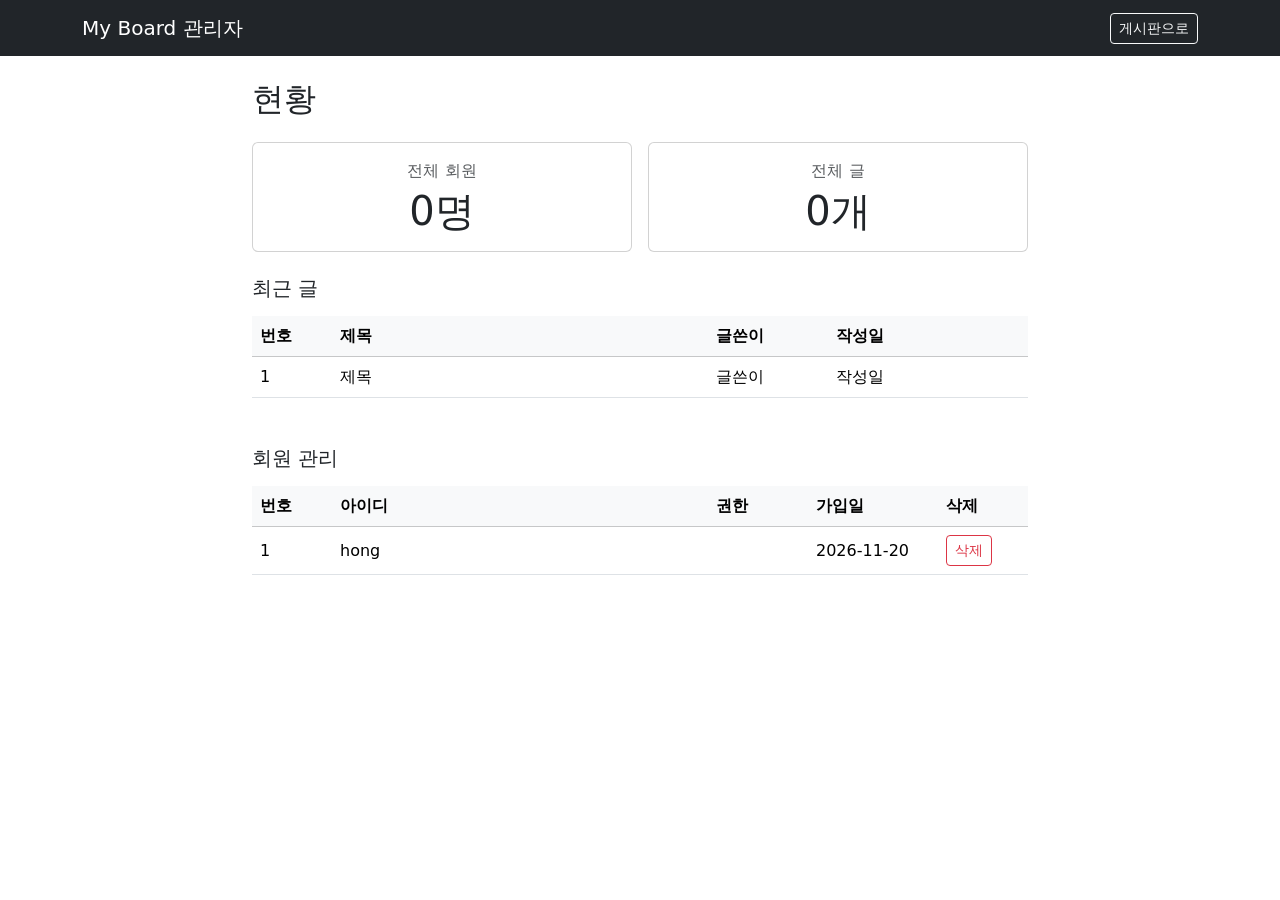
==== boardweb/src/main/resources/templates/admin/dashboard.html @ 27a1f4fc "인증" ====
<!DOCTYPE html>
<html xmlns:th="http://www.thymeleaf.org" lang="ko">
<head>
    <meta charset="UTF-8">
    <title>관리자 페이지</title>
    <link rel="stylesheet" href="https://cdn.jsdelivr.net/npm/bootstrap@5.3.9/dist/css/bootstrap.min.css">
</head>
<body>
    <nav class="navbar navbar-dark bg-dark mb-4">
        <div class="container">
            <a th:href="@{/admin}" class="navbar-brand">My Board 관리자</a>
            <a th:href="@{/posts}" class="btn btn-outline-light btn-sm">게시판으로</a>
        </div>
    </nav>

    <!-- 전체 현황 -->
    <div class="container" style="max-width: 800px">
        <h2 class="mb-4">현황</h2>
        <!-- row(행) -->
        <div class="row g-3 mb-4">
            <!-- col(열) -->
            <div class="col-md-6">
                <div class="card text-center">
                    <div class="card-body">
                        <p class="text-muted mb-1">전체 회원</p>
                        <p class="display-6 mb-0" th:text="|${userCount}명|">0명</p>
                    </div>
                </div>
            </div>
            <div class="col-md-6">
                <div class="card text-center">
                    <div class="card-body">
                        <p class="text-muted mb-1">전체 글</p>
                        <p class="display-6 mb-0" th:text="|${postCount}개|">0개</p>
                    </div>
                </div>
            </div>
        </div>

        <!-- 최근 글 5개 -->
        <h5 class="mb-3">최근 글</h5>
        <table class="table table-hover mb-5">
            <thead class="table-light">
                <tr>
                    <th style="width: 80px">번호</th>
                    <th>제목</th>
                    <th style="width: 120px">글쓴이</th>
                    <th style="width: 200px">작성일</th>
                </tr>
            </thead>
            <tbody>
                <tr th:each="post: ${recentPosts}">
                    <td th:text="${post.id}">1</td>
                    <td th:text="${post.title}">제목</td>
                    <td th:text="${post.writer}">글쓴이</td>
                    <td th:text="${#temporals.format(post.createdAt,
                            'yyyy-MM-dd HH:mm')}">작성일</td>
                </tr>
            </tbody>
        </table>

        <!-- 회원 관리 -->
        <h5 class="mb-3">회원 관리</h5>
        <table class="table table-hover align-middle mb-5">
            <thead class="table-light">
            <tr>
                <th style="width: 80px">번호</th>
                <th>아이디</th>
                <th style="width: 100px">권한</th>
                <th style="width: 130px">가입일</th>
                <th style="width: 90px">삭제</th>
            </tr>
            </thead>
            <tbody>
            <tr th:each="user : ${users}">
                <td th:text="${user.id}">1</td>
                <td th:text="${user.username}">hong</td>
                <td>
                    <span class="badge" th:text="${user.role}"
                          th:classappend="${user.role == 'ADMIN'} ? 'text-bg-danger' : 'text-bg-secondary'">USER</span>
                </td>
                <td th:text="${#temporals.format(user.createdAt, 'yyyy-MM-dd')}">2026-11-20</td>
                <td>
                    <!-- 회원 삭제 -->
                    <form th:action="@{/admin/users/{id}/delete(id=${user.id})}" method="post"
                          onsubmit="return confirm('회원과 회원이 쓴 글이 모두 삭제됩니다. 삭제할까요?');">
                        <button type="submit" class="btn btn-outline-danger btn-sm">삭제</button>
                    </form>
                </td>
            </tr>
            </tbody>
        </table>
    </div>
</body>
</html>
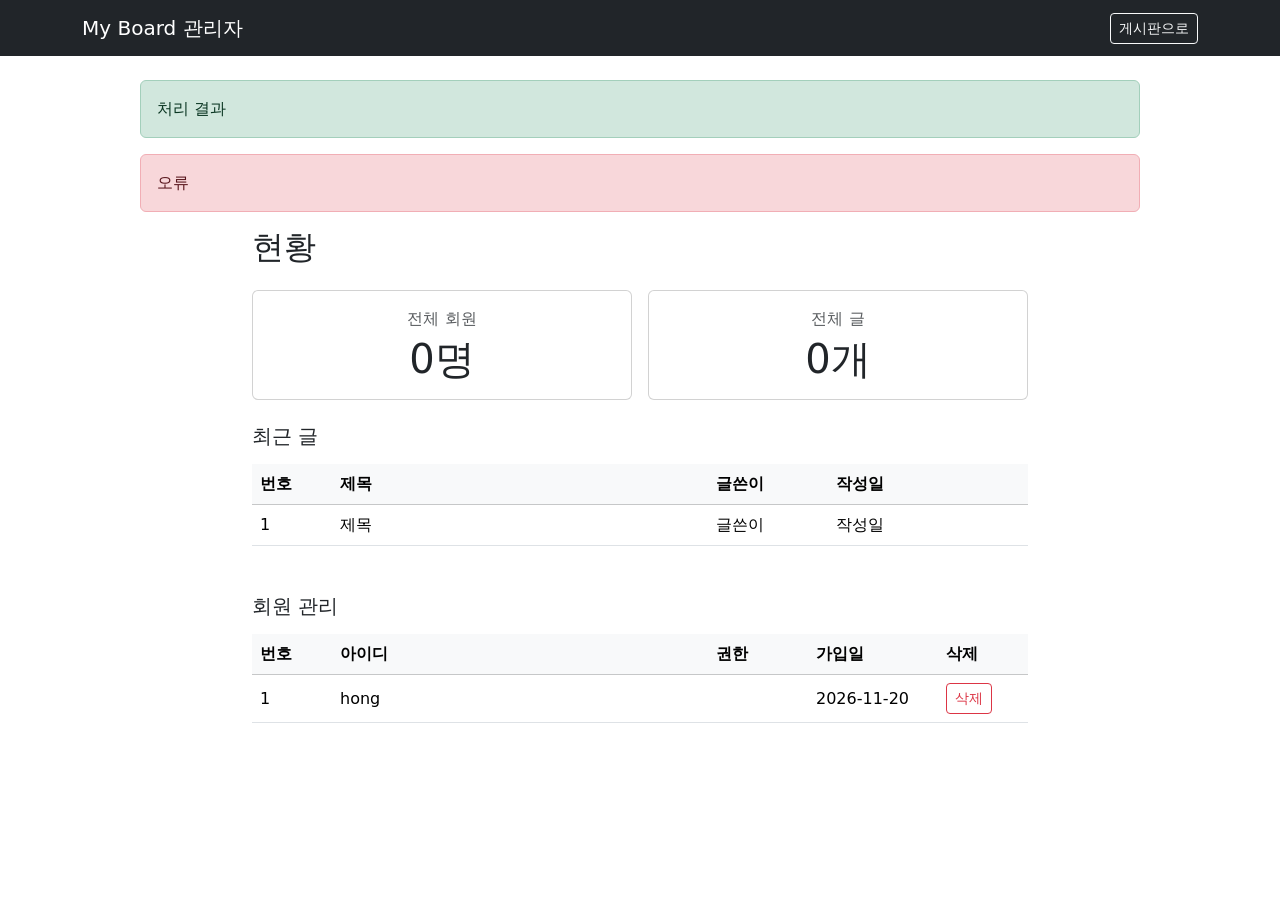
==== commit a0bb683b: "AI 글쓰기 도우미" ====
--- a/boardweb/src/main/resources/templates/admin/dashboard.html
+++ b/boardweb/src/main/resources/templates/admin/dashboard.html
@@ -12,6 +12,12 @@
             <a th:href="@{/posts}" class="btn btn-outline-light btn-sm">게시판으로</a>
         </div>
     </nav>
+
+    <!-- 처리 결과 -->
+    <div class="container" style="width: 80%">
+        <div th:if="${message}" class="alert alert-success" th:text="${message}">처리 결과</div>
+        <div th:if="${error}" class="alert alert-danger" th:text="${error}">오류</div>
+    </div>
 
     <!-- 전체 현황 -->
     <div class="container" style="max-width: 800px">
